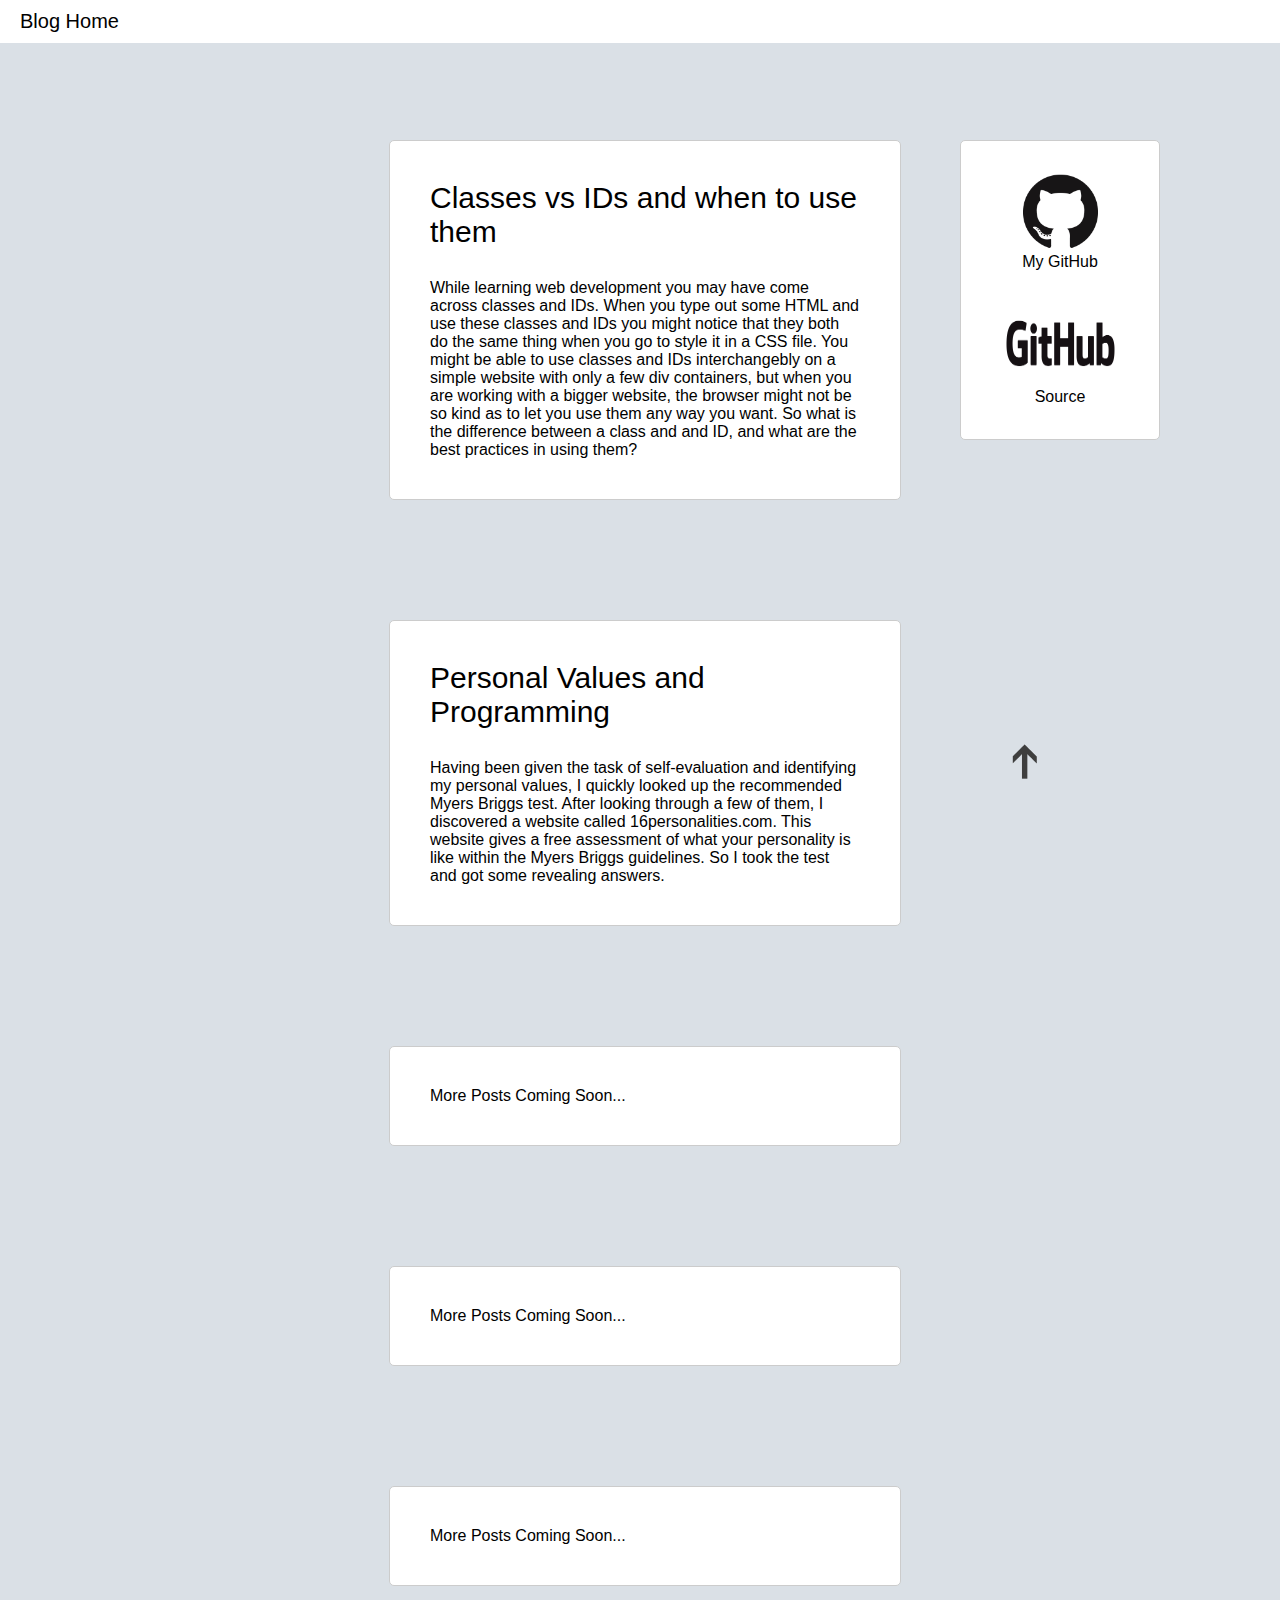
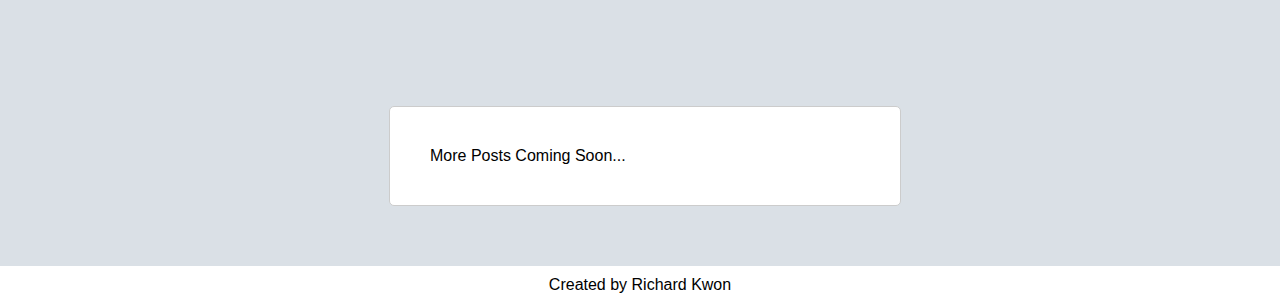
==== index.html @ 80c3b70c "Add new article Personal Values and Programming" ====
<!DOCTYPE html>
<html>
    <head>
        <title>Personal Blog</title>
        <link rel="stylesheet" href="styles/main.css">
        <meta name="viewport" content="width=device-width, initial-scale=1.0">
    </head>
    <body>
        <div id="header-container">
            <div class="header">
                <a href="index.html">
                    <div>Blog Home</div>
                </a>
            </div>
            <div>
                
            </div>
        </div>

        <div id="page-container">
            <div id="posts">
                <a href="blog/sprint2-technical.html">
                    <div class="post available">
                        <div class="post-header">Classes vs IDs and when to use them</div>
                        <div class="post-content">While learning web development you may have come across classes and IDs. When you type out some HTML and use these classes and IDs you might notice that they both do the same thing when you go to style it in a CSS file. You might be able to use classes and IDs interchangebly on a simple website with only a few div containers, but when you are working with a bigger website, the browser might not be so kind as to let you use them any way you want. So what is the difference between a class and and ID, and what are the best practices in using them?</div>
                    </div>
                </a>
                <a href="blog/sprint1-cultural.html">
                    <div class="post available">
                        <div class="post-header">Personal Values and Programming</div>
                        <div class="post-content"> Having been given the task of self-evaluation and identifying my personal values, I quickly looked up the recommended Myers Briggs test. After looking through a few of them, I discovered a website called 16personalities.com. This website gives a free assessment of what your personality is like within the Myers Briggs guidelines. So I took the test and got some revealing answers.
                        </div>
                    </div>
                </a>
                <div class="post">
                    <div class="coming-soon">More Posts Coming Soon...</div>
                </div>
                <div class="post">
                    <div class="coming-soon">More Posts Coming Soon...</div>
                </div>
                <div class="post">
                    <div class="coming-soon">More Posts Coming Soon...</div>
                </div>
                <div class="post">
                    <div class="coming-soon">More Posts Coming Soon...</div>
                </div>
            </div>
            <div id="menu">
                <a class="github-mark" href="https://github.com/Rae-Kwon">
                    <img src=images/GitHub-Mark-120px-plus.png alt="github mark" width="75px" height="75px">
                    <div>My GitHub</div>
                </a>
                
                <a class="github-logo" href="https://github.com/Rae-Kwon/Rae-Kwon.github.io">
                    <img src="images/GitHub_Logo.png" alt="github logo" width="125px" height="80px">
                    <div>Source <Code></Code></div>
                </a>
            </div>
            <div class="to-top">
                <a href="#page-container">
                    <img src="images/15386806181579697368-128.png" alt="up arrow" width="35px" height="35px">
                </a>
            </div>
        </div>
        <div id="footer-container">
            <div class="footer">
                Created by Richard Kwon
            </div>
        </div>
    </body>
</html>
---- styles/main.css ----
* {
    margin: 0;
    padding: 0;
    box-sizing: border-box;
    font-family: 'Montserrat', sans-serif;
}

a {
    text-decoration: none;
    color: black;
}

.home {
    text-decoration: none;
}

#header-container {
    background-color: white;
    display: flex;
    padding: 10px 0;
    position: fixed;
    width: 100vw;
    z-index: 1;
}

.header {
    position: relative;
    left: 20px;
    display: flex;
    width: 900px;
    font-size: 20px;
    color: black;
}

#page-container {
    display: flex;
    flex-wrap: wrap;
    align-items: center;
    justify-content: center;
    background-color: rgb(218, 224, 230);
}

#posts {
    display: flex;
    flex-wrap: wrap;
    margin-top: 80px;
    flex-direction: column;
    word-wrap: break-word;
}

.post {
    position: relative;
    margin: 60px 0px 60px 60px;
    border: 1px solid rgb(204, 204, 204);
    width: 90vw;
    border-radius: 5px;
    background-color: white;
    padding: 40px;
    right: 25px;
}

.available:hover {
    border: 1px solid black;
}

.post-header {
    font-size: 30px;
    word-wrap: break-word;
    padding-bottom: 30px;
}

.post-content {
    font-size: 16px;
}

#menu {
    display: flex;
    flex-wrap: wrap;
    border: 1px solid rgb(204, 204, 204);
    border-radius: 5px;
    background-color: white;
    width: 90vw;
    height: 200px;
    position: relative;
    text-align: center;
    justify-content: center;
    align-items: center;
    left: 5px;
    margin-bottom: 60px;
}

.github-mark {
    position: absolute;
    left: 5%;
}

.github-logo {
    position: absolute;
    right: 5%;
}

#footer-container {
    background-color: white;
    padding: 10px 0;
}

.footer {
    text-align: center;
}

.to-top {
    position: fixed;
    left: 80%;
    bottom: 6%;
}

@media only screen and (min-width: 768px) {
    /* For Desktop */
    .post {
        position: relative;
        margin: 60px 0px 60px 60px;
        border: 1px solid rgb(204, 204, 204);
        width: 40vw;
        border-radius: 5px;
        background-color: white;
        padding: 40px;
    }

    #menu {
        flex-direction: column;
        border: 1px solid rgb(204, 204, 204);
        border-radius: 5px;
        background-color: white;
        width: 200px;
        height: 300px;
        position: absolute;
        text-align: center;
        left: 75%;
        top: 140px;
        flex-wrap: nowrap;
        justify-content: space-evenly;
        align-items: stretch;
        margin-bottom: 0;
    }

    .to-top {
        position: fixed;
        left: 79%;
        bottom: 13%;
    }

    .github-mark {
        position: relative;
        left: 0;
    }
    
    .github-logo {
        position: relative;
        right: 0;
    }
    
}
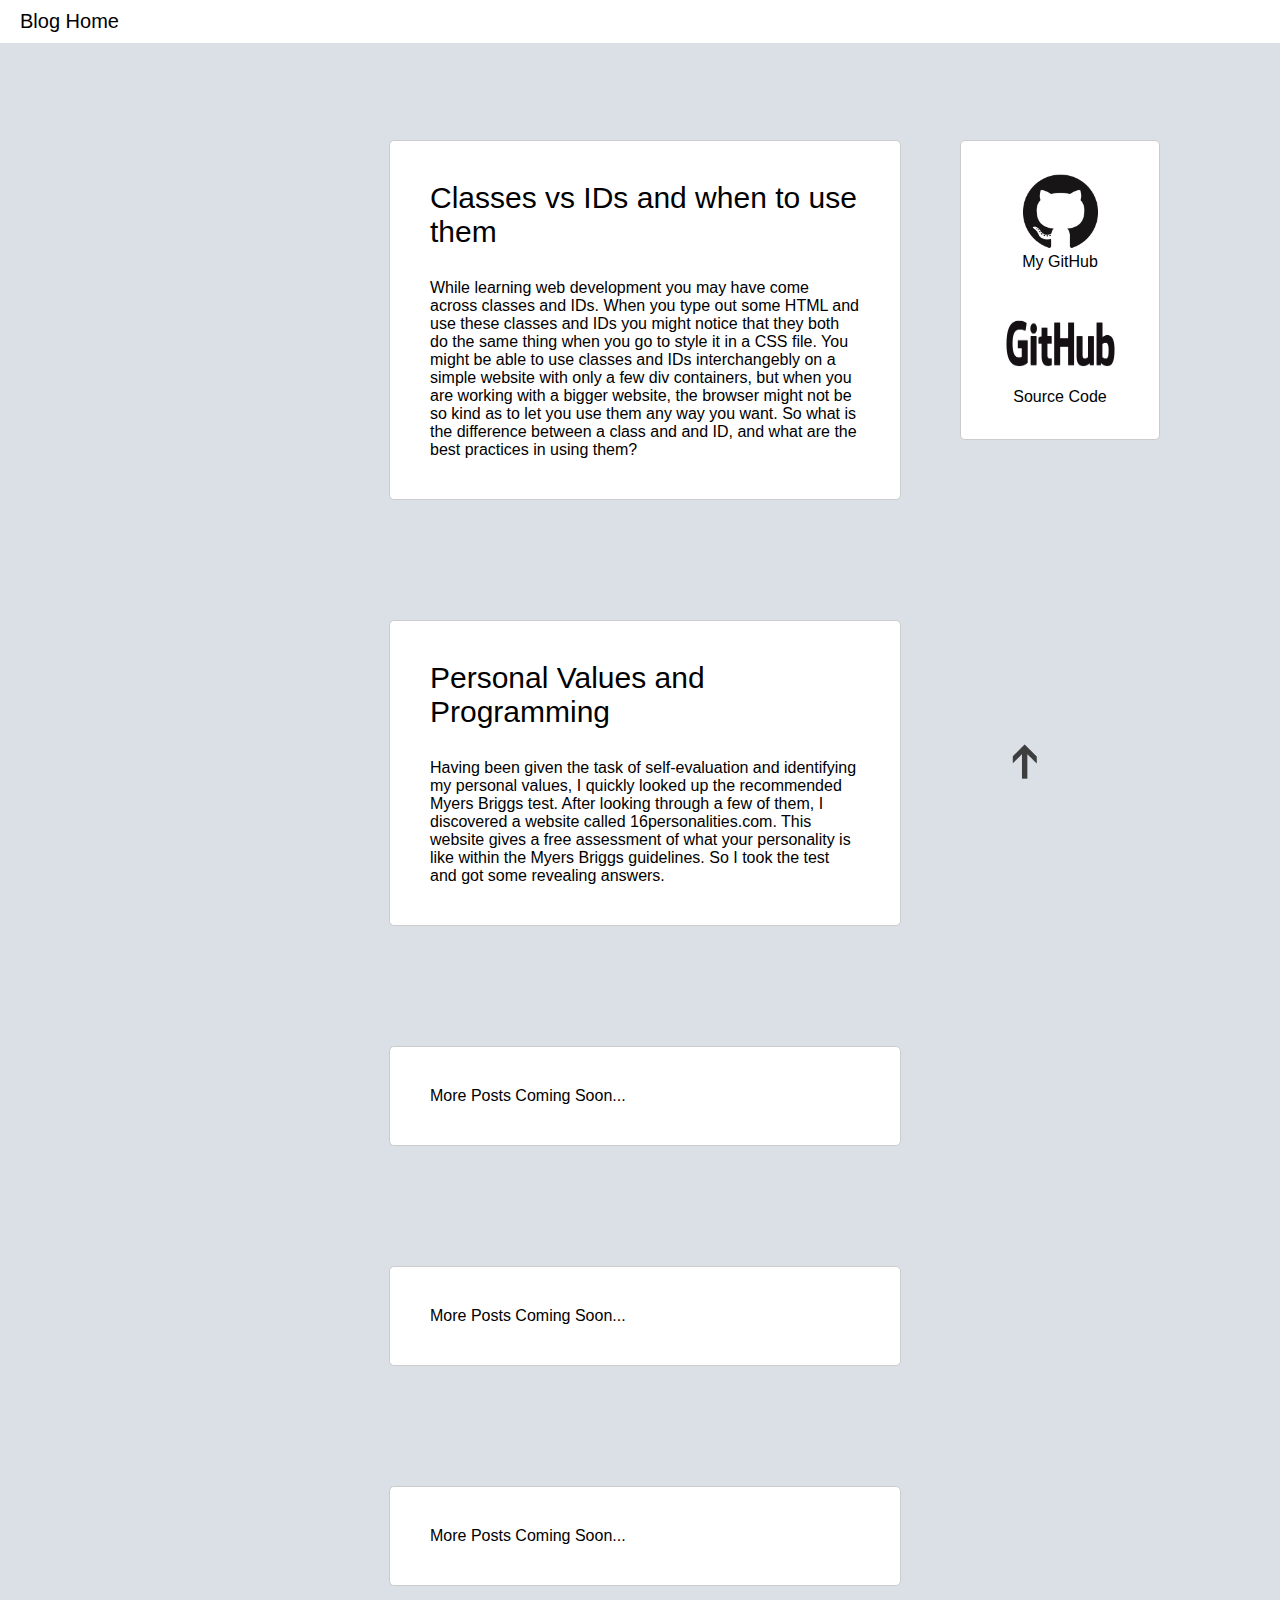
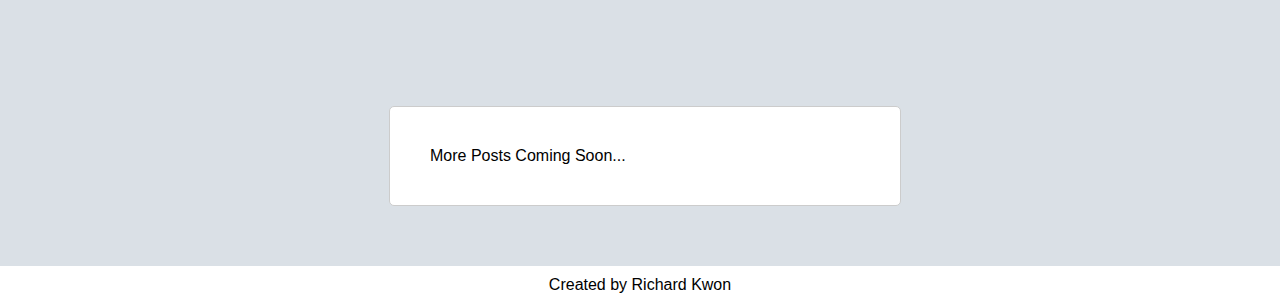
==== commit 2b766519: "Remove code tag from Source Code under GitHub logo" ====
--- a/index.html
+++ b/index.html
@@ -53,7 +53,7 @@
                 
                 <a class="github-logo" href="https://github.com/Rae-Kwon/Rae-Kwon.github.io">
                     <img src="images/GitHub_Logo.png" alt="github logo" width="125px" height="80px">
-                    <div>Source <Code></Code></div>
+                    <div>Source Code</div>
                 </a>
             </div>
             <div class="to-top">
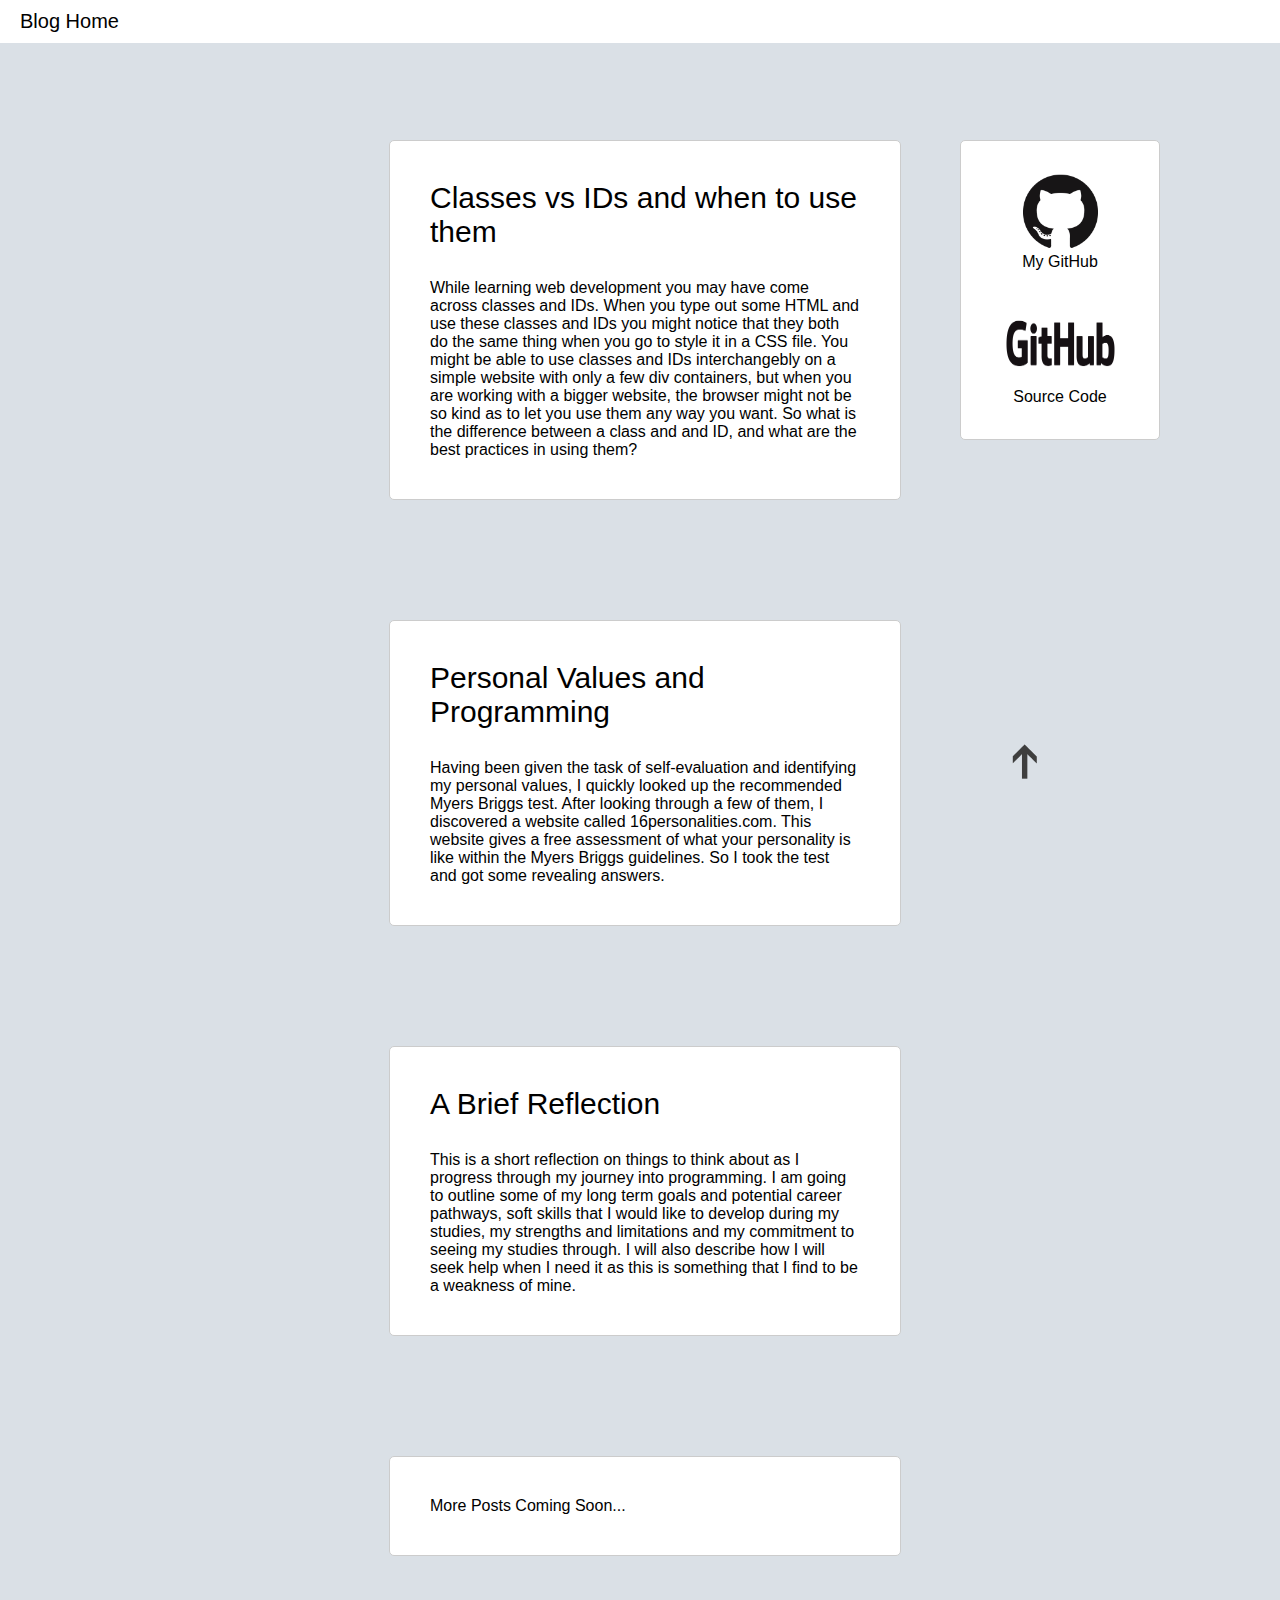
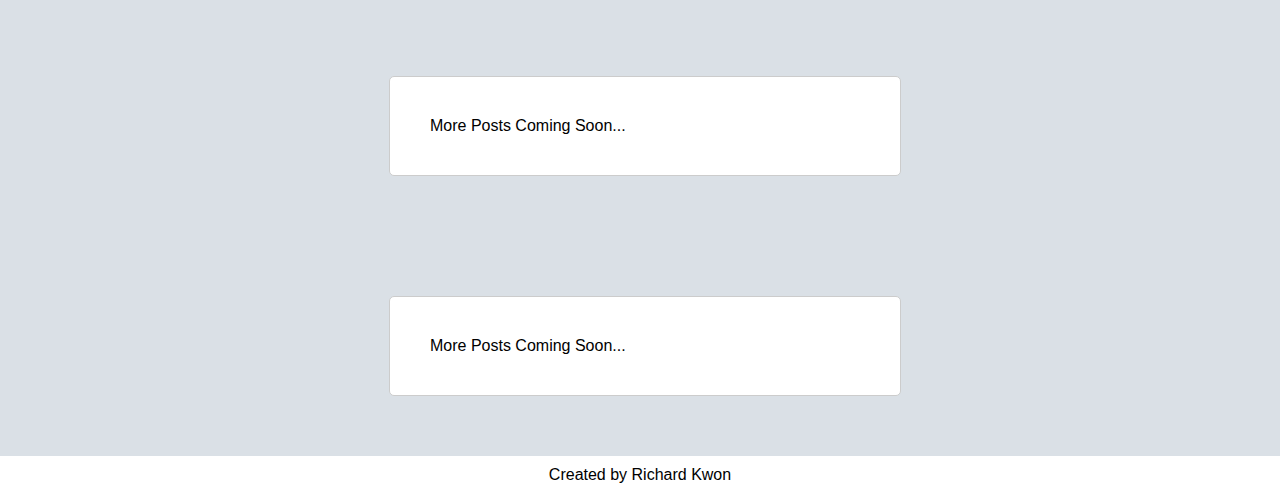
==== commit 4caf93b9: "Add new post Brief Refelection" ====
--- a/index.html
+++ b/index.html
@@ -32,9 +32,13 @@
                         </div>
                     </div>
                 </a>
-                <div class="post">
-                    <div class="coming-soon">More Posts Coming Soon...</div>
-                </div>
+                <a href="blog/sprint2-cultural.html">
+                    <div class="post available">
+                        <div class="post-header">A Brief Reflection</div>
+                        <div class="post-content"> This is a short reflection on things to think about as I progress through my journey into programming. I am going to outline some of my long term goals and potential career pathways, soft skills that I would like to develop during my studies, my strengths and limitations and my commitment to seeing my studies through. I will also describe how I will seek help when I need it as this is something that I find to be a weakness of mine.
+                        </div>
+                    </div>
+                </a>
                 <div class="post">
                     <div class="coming-soon">More Posts Coming Soon...</div>
                 </div>
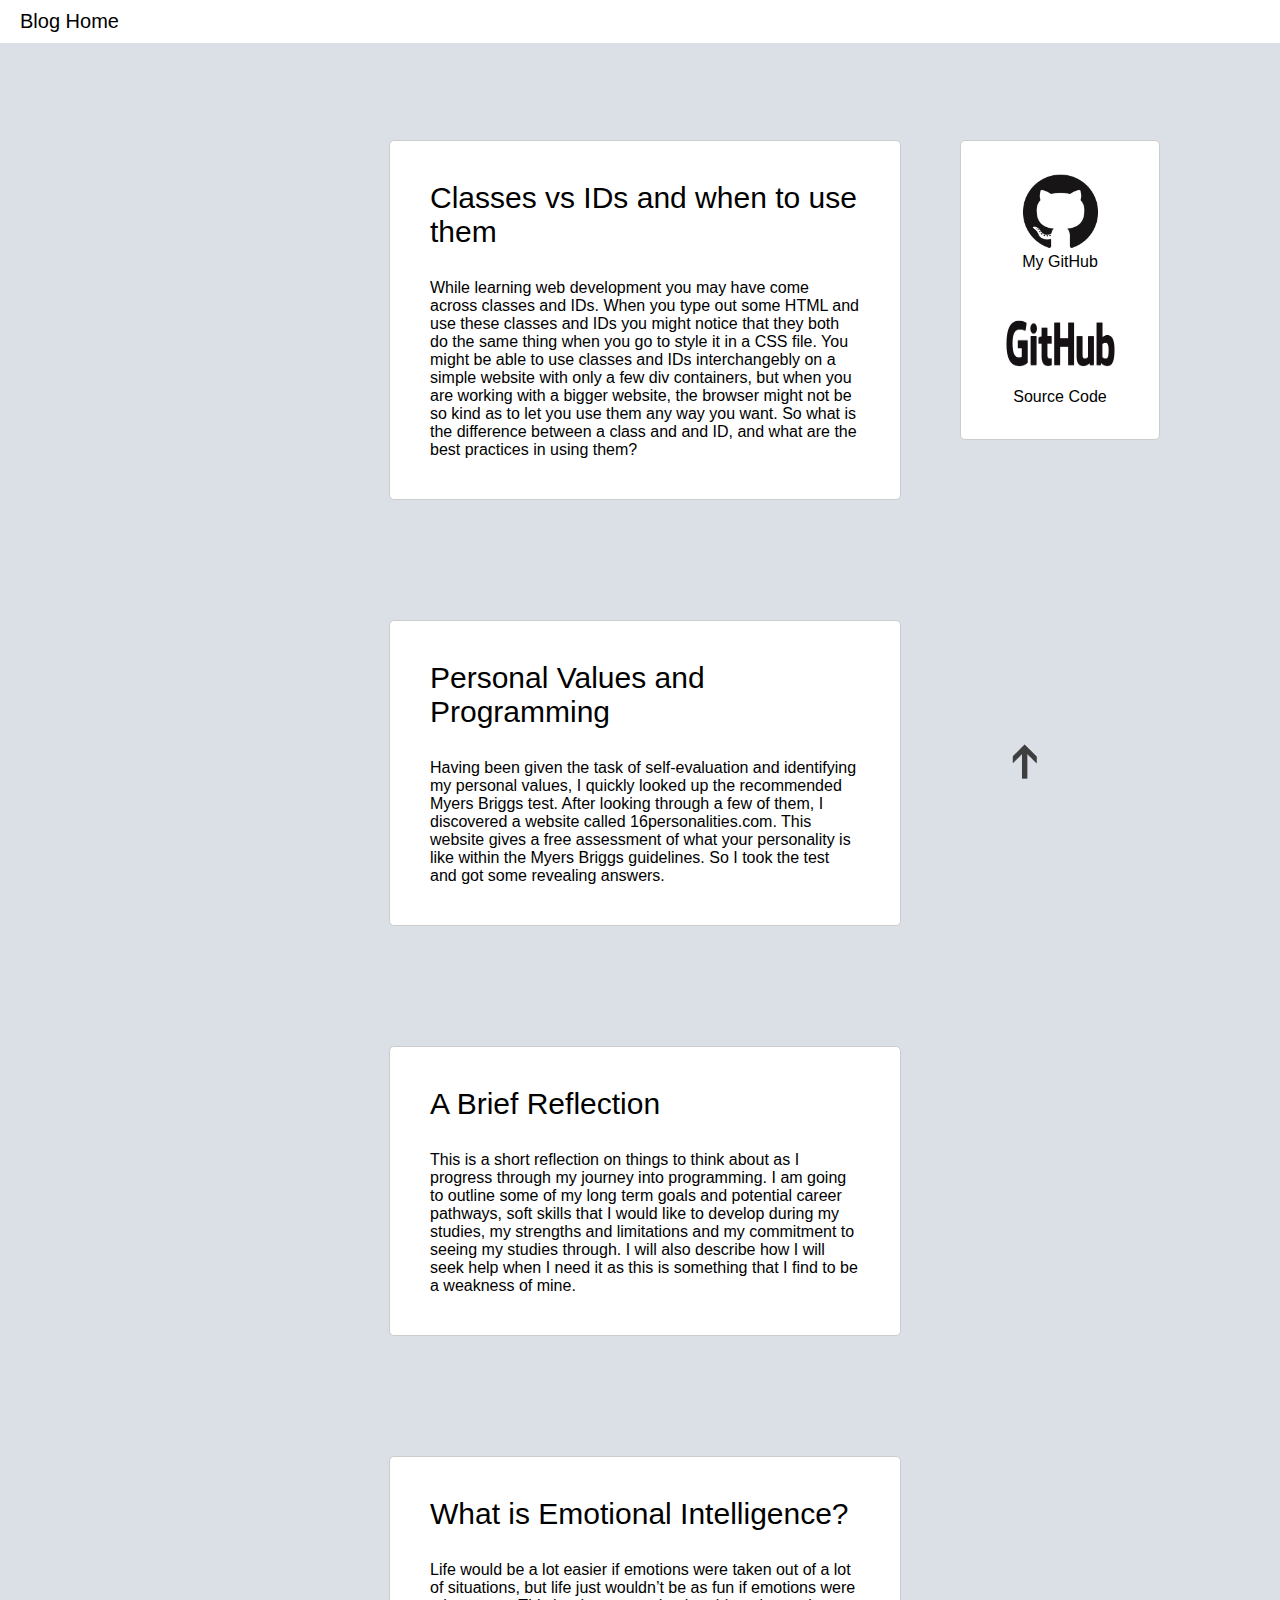
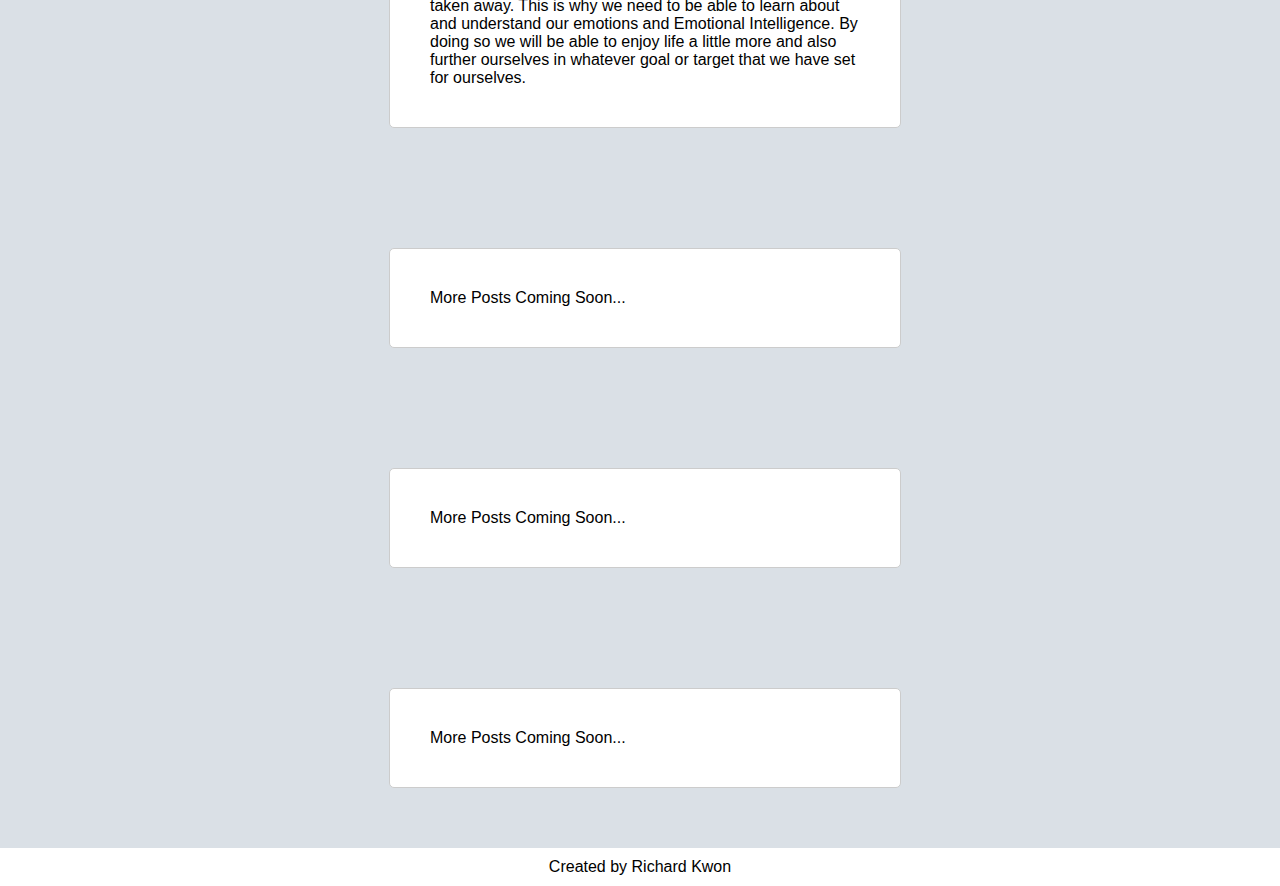
==== commit eb47cc45: "Add 'What is Emotional Intelligence' blog post preview" ====
--- a/index.html
+++ b/index.html
@@ -39,6 +39,13 @@
                         </div>
                     </div>
                 </a>
+                <a href="blog/sprint3-cultural.html">
+                    <div class="post available">
+                        <div class="post-header">What is Emotional Intelligence?</div>
+                        <div class="post-content"> Life would be a lot easier if emotions were taken out of a lot of situations, but life just wouldn’t be as fun if emotions were taken away. This is why we need to be able to learn about and understand our emotions and Emotional Intelligence. By doing so we will be able to enjoy life a little more and also further ourselves in whatever goal or target that we have set for ourselves.
+                        </div>
+                    </div>
+                </a>
                 <div class="post">
                     <div class="coming-soon">More Posts Coming Soon...</div>
                 </div>
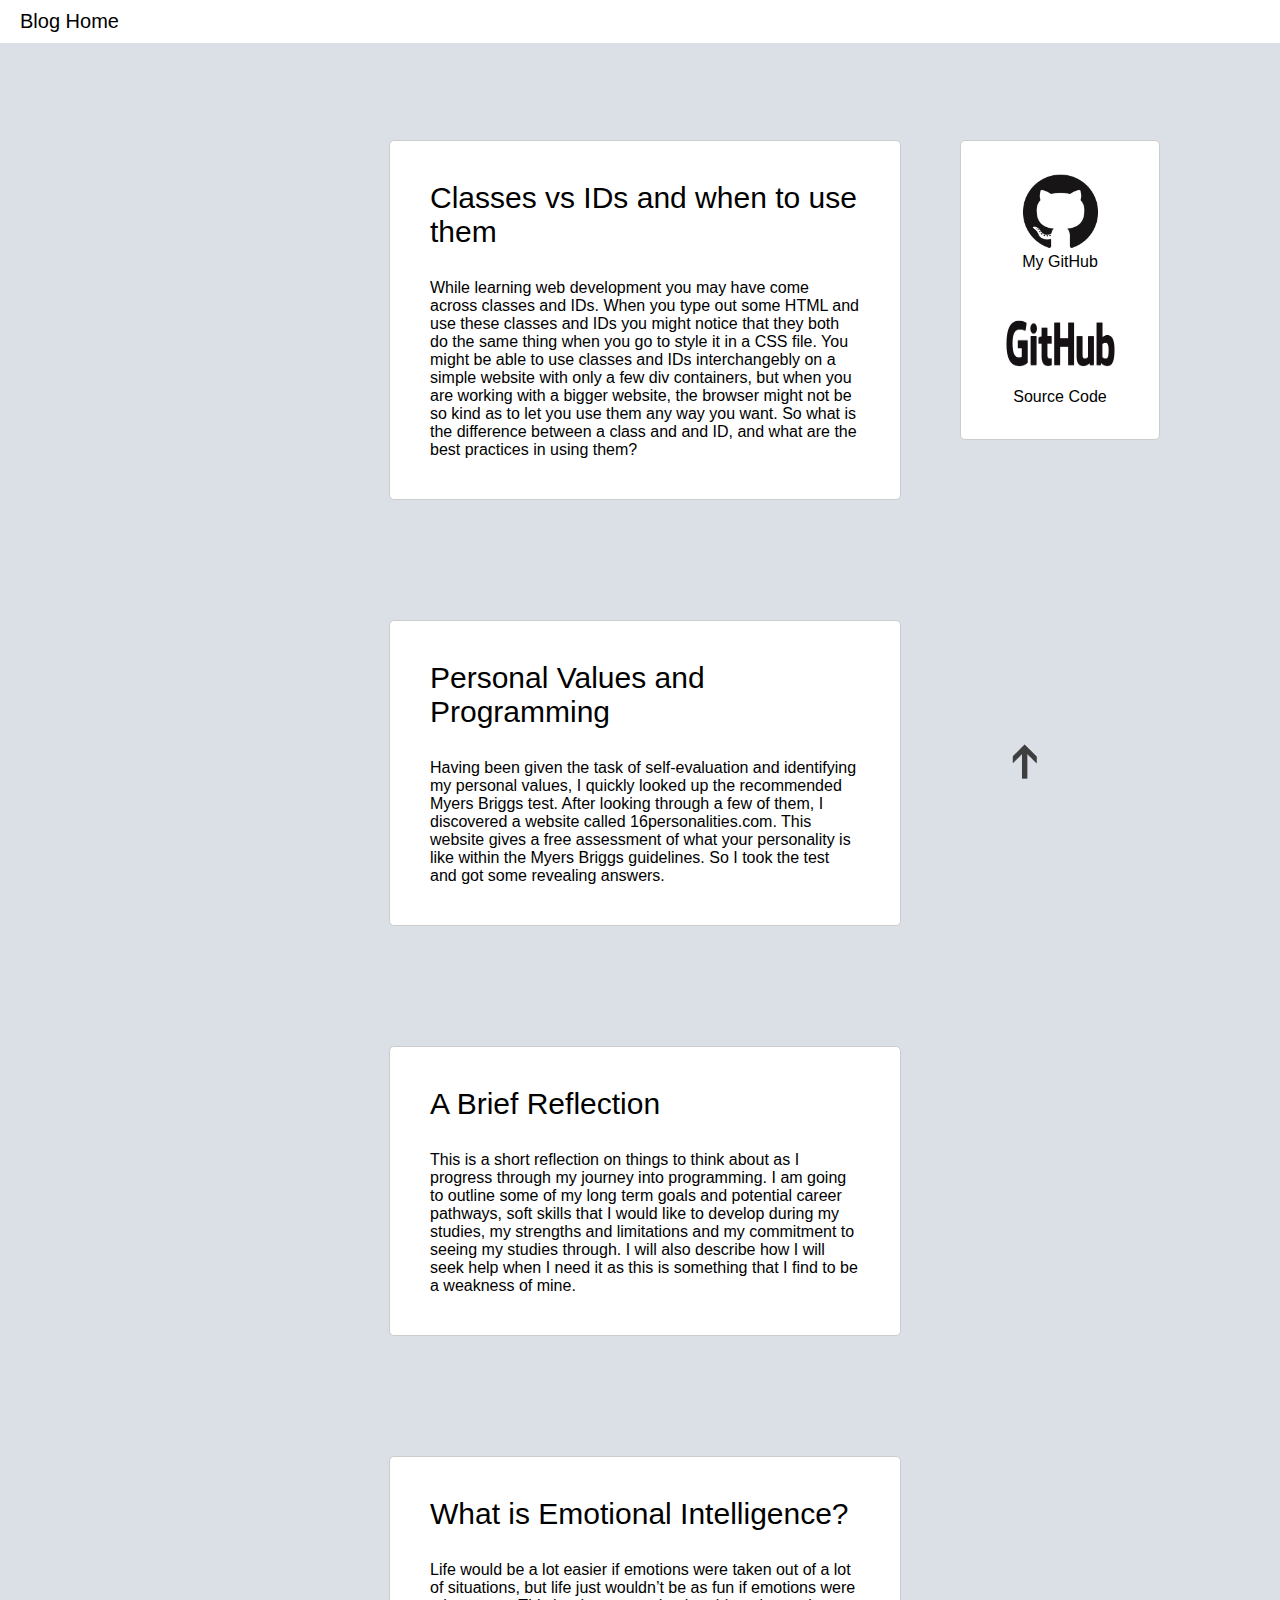
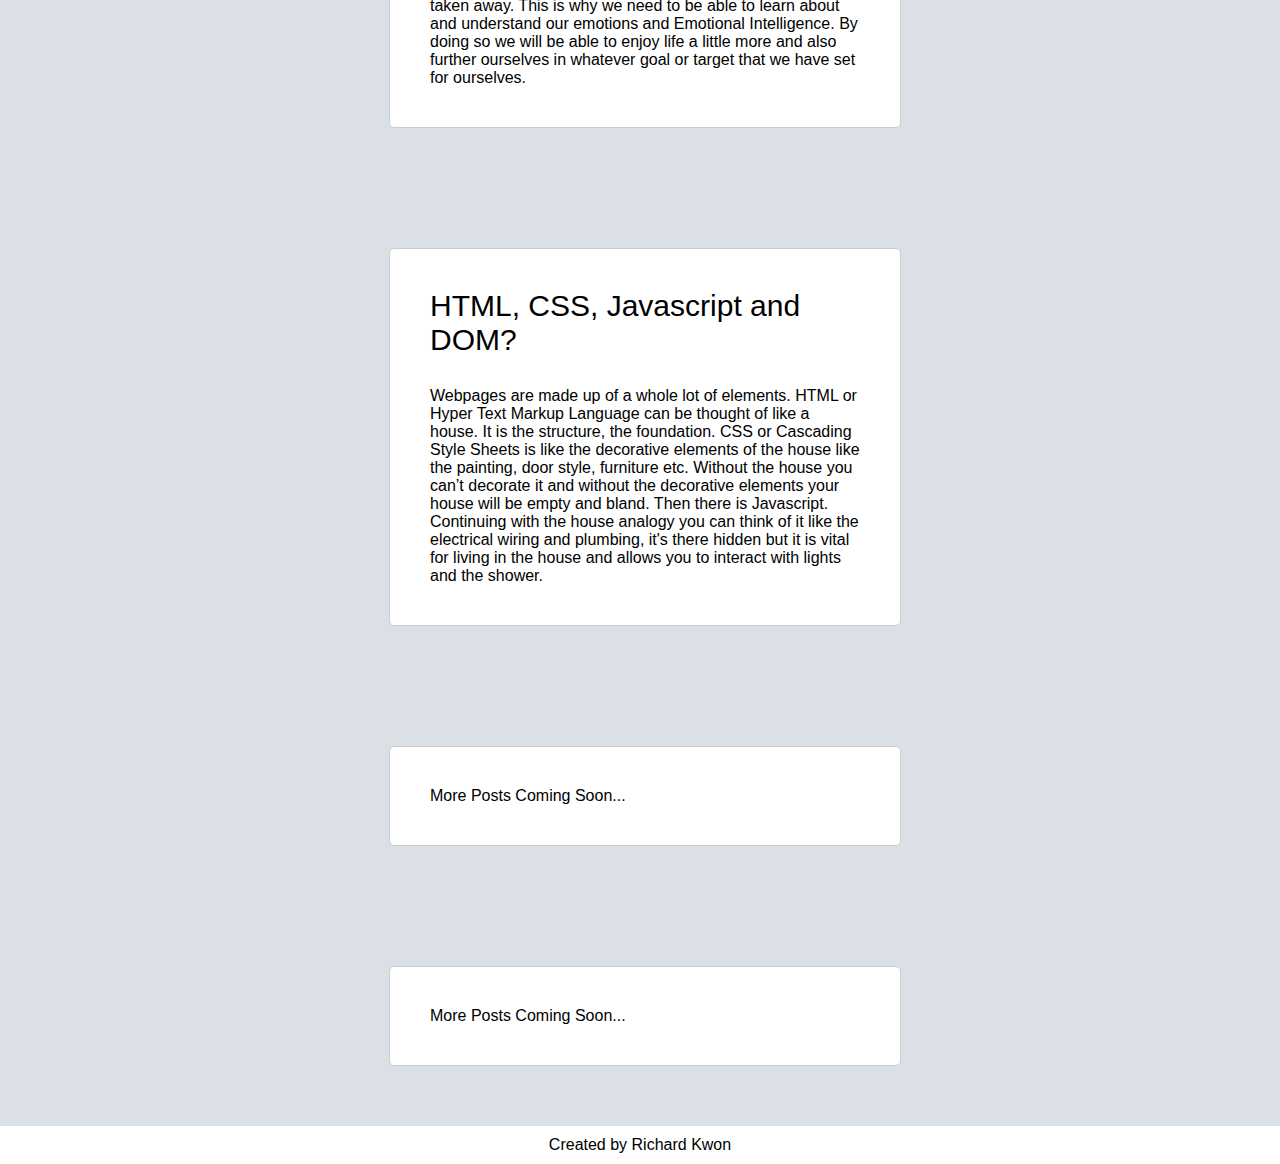
==== commit ce1ece1e: "Add blog post preview for sprint3-technical" ====
--- a/index.html
+++ b/index.html
@@ -46,9 +46,13 @@
                         </div>
                     </div>
                 </a>
-                <div class="post">
-                    <div class="coming-soon">More Posts Coming Soon...</div>
-                </div>
+                <a href="blog/sprint3-technical.html">
+                    <div class="post available">
+                        <div class="post-header">HTML, CSS, Javascript and DOM?</div>
+                        <div class="post-content"> Webpages are made up of a whole lot of elements. HTML or Hyper Text Markup Language can be thought of like a house. It is the structure, the foundation. CSS or Cascading Style Sheets is like the decorative elements of the house like the painting, door style, furniture etc. Without the house you can’t decorate it and without the decorative elements your house will be empty and bland. Then there is Javascript. Continuing with the house analogy you can think of it like the electrical wiring and plumbing, it's there hidden but it is vital for living in the house and allows you to interact with lights and the shower.
+                        </div>
+                    </div>
+                </a>
                 <div class="post">
                     <div class="coming-soon">More Posts Coming Soon...</div>
                 </div>
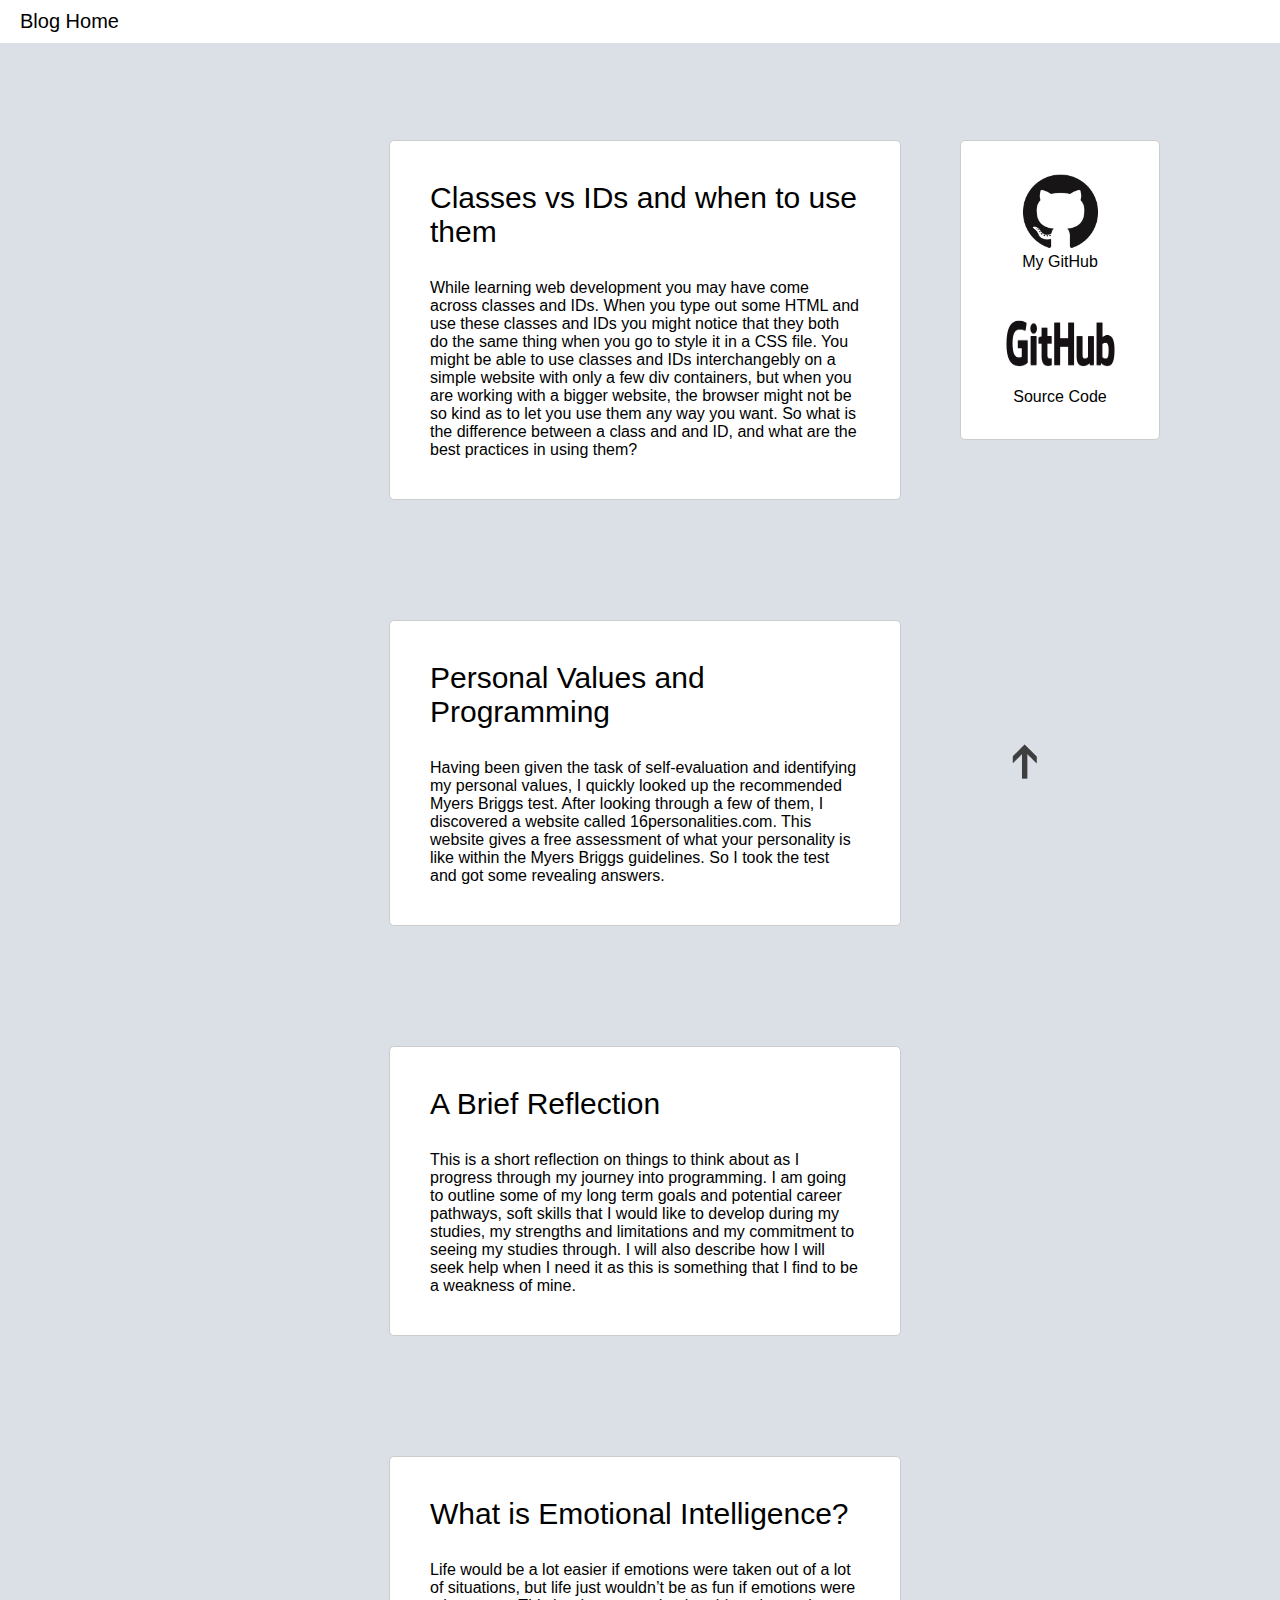
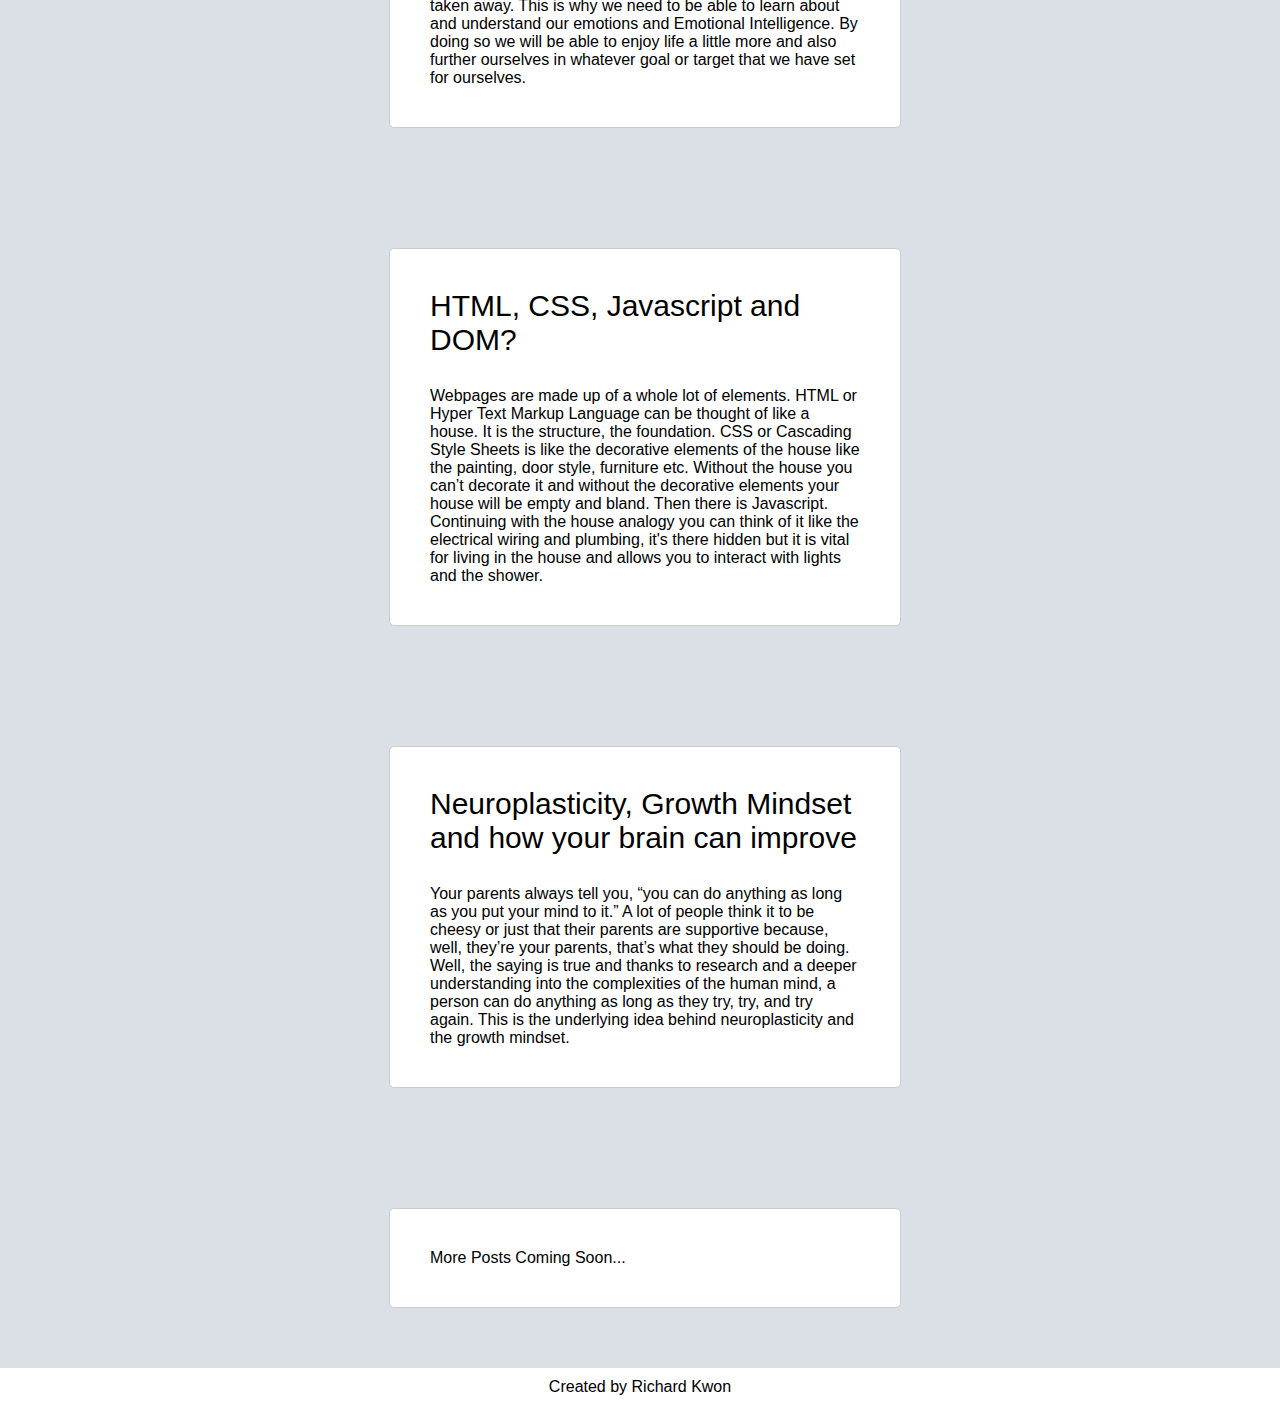
==== commit 6c1d955e: "Add summary for sprint4-cultural blog post" ====
--- a/index.html
+++ b/index.html
@@ -53,9 +53,13 @@
                         </div>
                     </div>
                 </a>
-                <div class="post">
-                    <div class="coming-soon">More Posts Coming Soon...</div>
-                </div>
+                <a href="blog/sprint4-cultural.html">
+                    <div class="post available">
+                        <div class="post-header">Neuroplasticity, Growth Mindset and how your brain can improve</div>
+                        <div class="post-content"> Your parents always tell you, “you can do anything as long as you put your mind to it.” A lot of people think it to be cheesy or just that their parents are supportive because, well, they’re your parents, that’s what they should be doing. Well, the saying is true and thanks to research and a deeper understanding into the complexities of the human mind, a person can do anything as long as they try, try, and try again. This is the underlying idea behind neuroplasticity and the growth mindset.
+                        </div>
+                    </div>
+                </a>
                 <div class="post">
                     <div class="coming-soon">More Posts Coming Soon...</div>
                 </div>
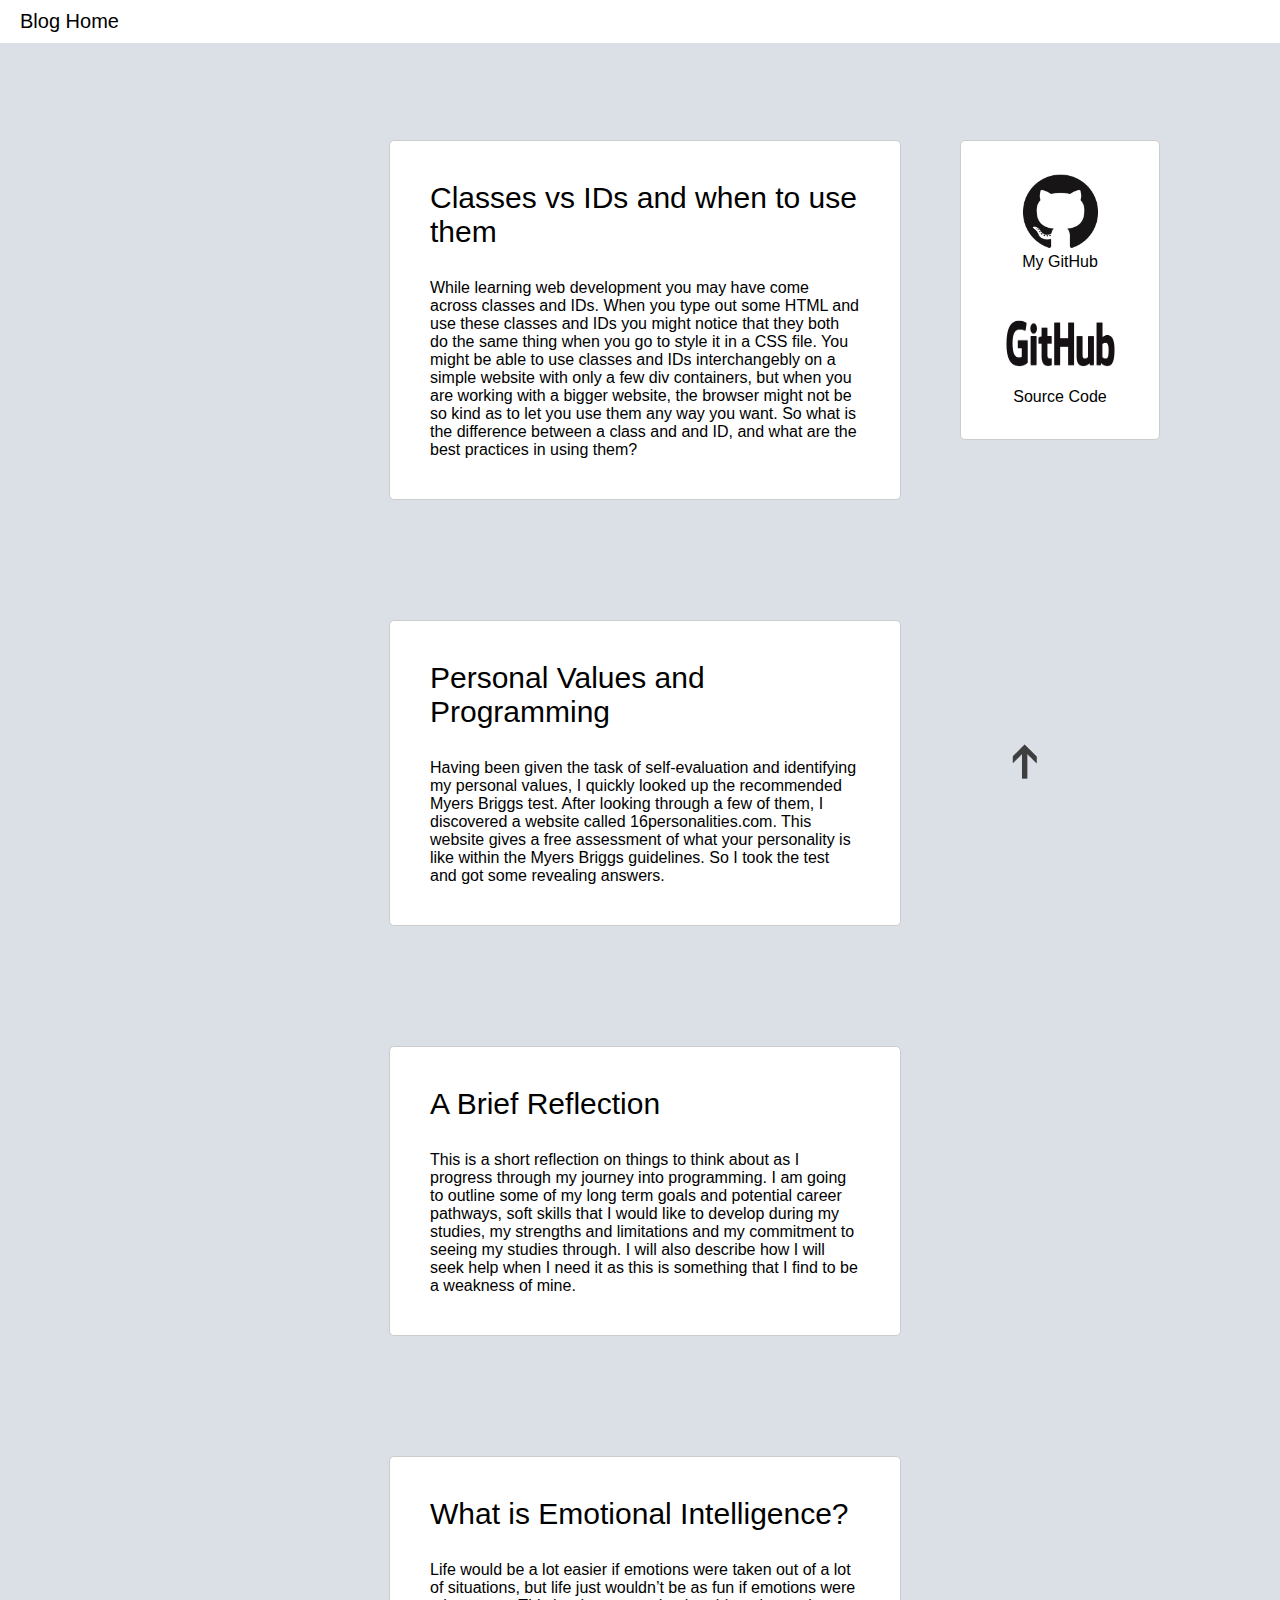
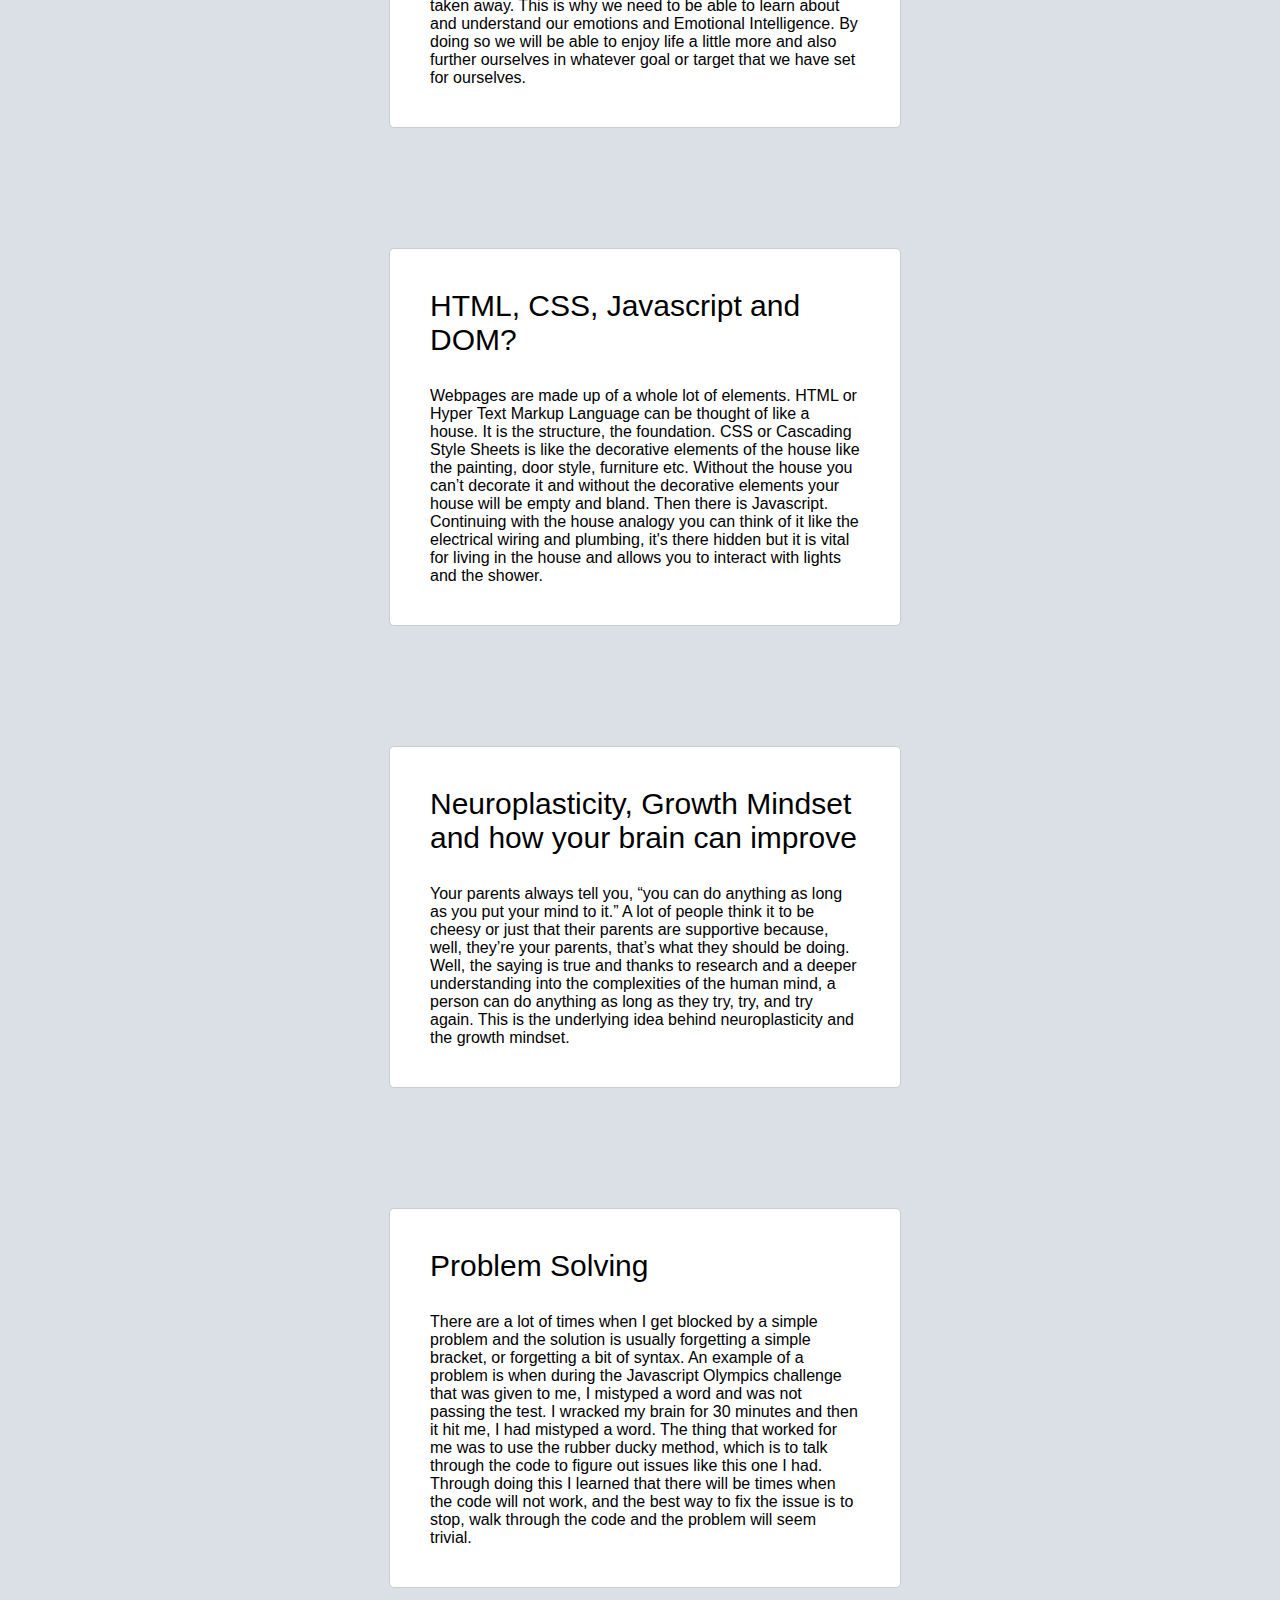
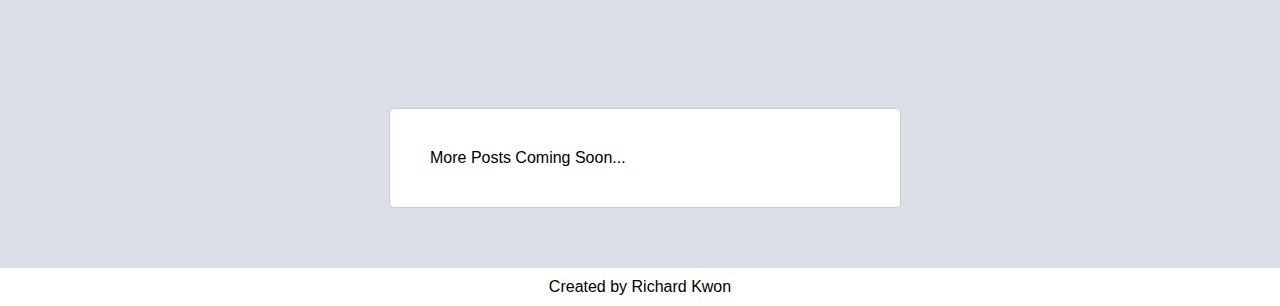
==== commit 62455089: "Add sprint4-technical blog post preview" ====
--- a/index.html
+++ b/index.html
@@ -60,6 +60,13 @@
                         </div>
                     </div>
                 </a>
+                <a href="blog/sprint4-technical.html">
+                    <div class="post available">
+                        <div class="post-header">Problem Solving</div>
+                        <div class="post-content"> There are a lot of times when I get blocked by a simple problem and the solution is usually forgetting a simple bracket, or forgetting a bit of syntax. An example of a problem is when during the Javascript Olympics challenge that was given to me, I mistyped a word and was not passing the test. I wracked my brain for 30 minutes and then it hit me, I had mistyped a word. The thing that worked for me was to use the rubber ducky method, which is to talk through the code to figure out issues like this one I had. Through doing this I learned that there will be times when the code will not work, and the best way to fix the issue is to stop, walk through the code and the problem will seem trivial.
+                        </div>
+                    </div>
+                </a>
                 <div class="post">
                     <div class="coming-soon">More Posts Coming Soon...</div>
                 </div>
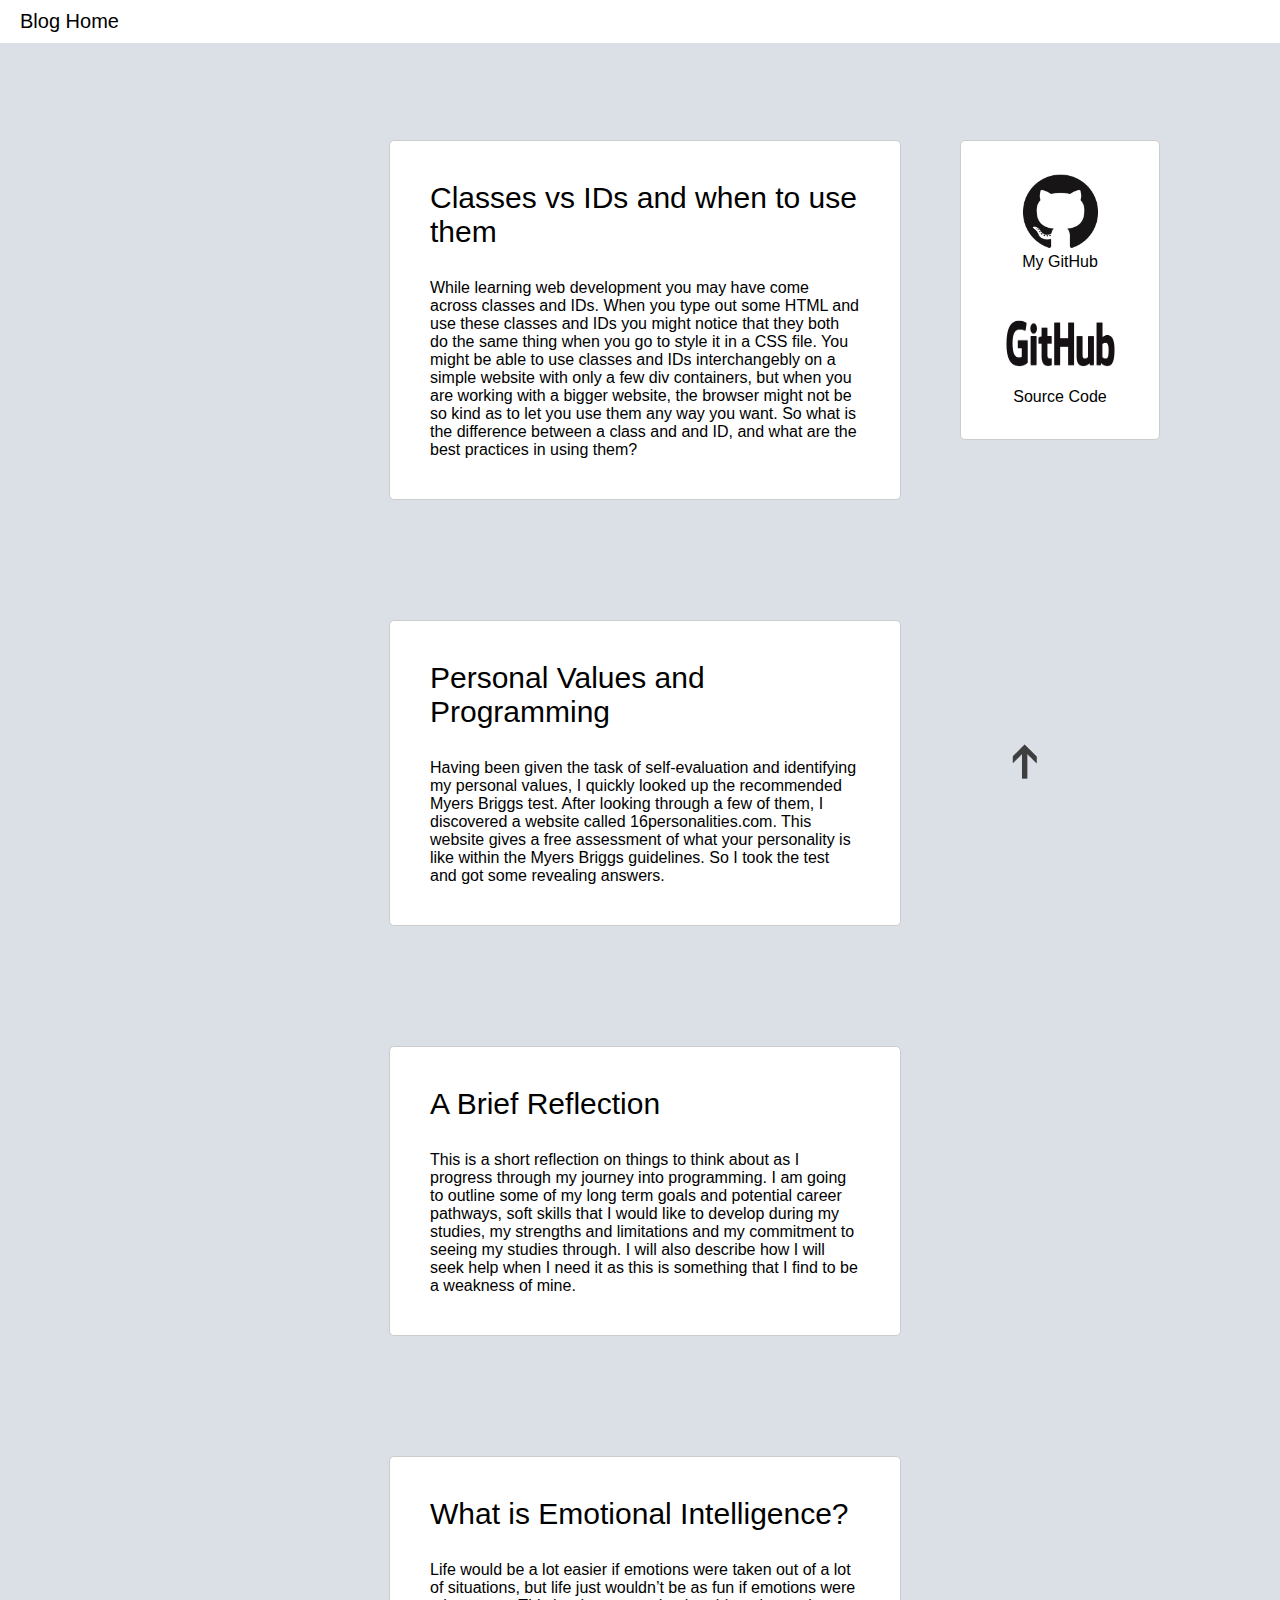
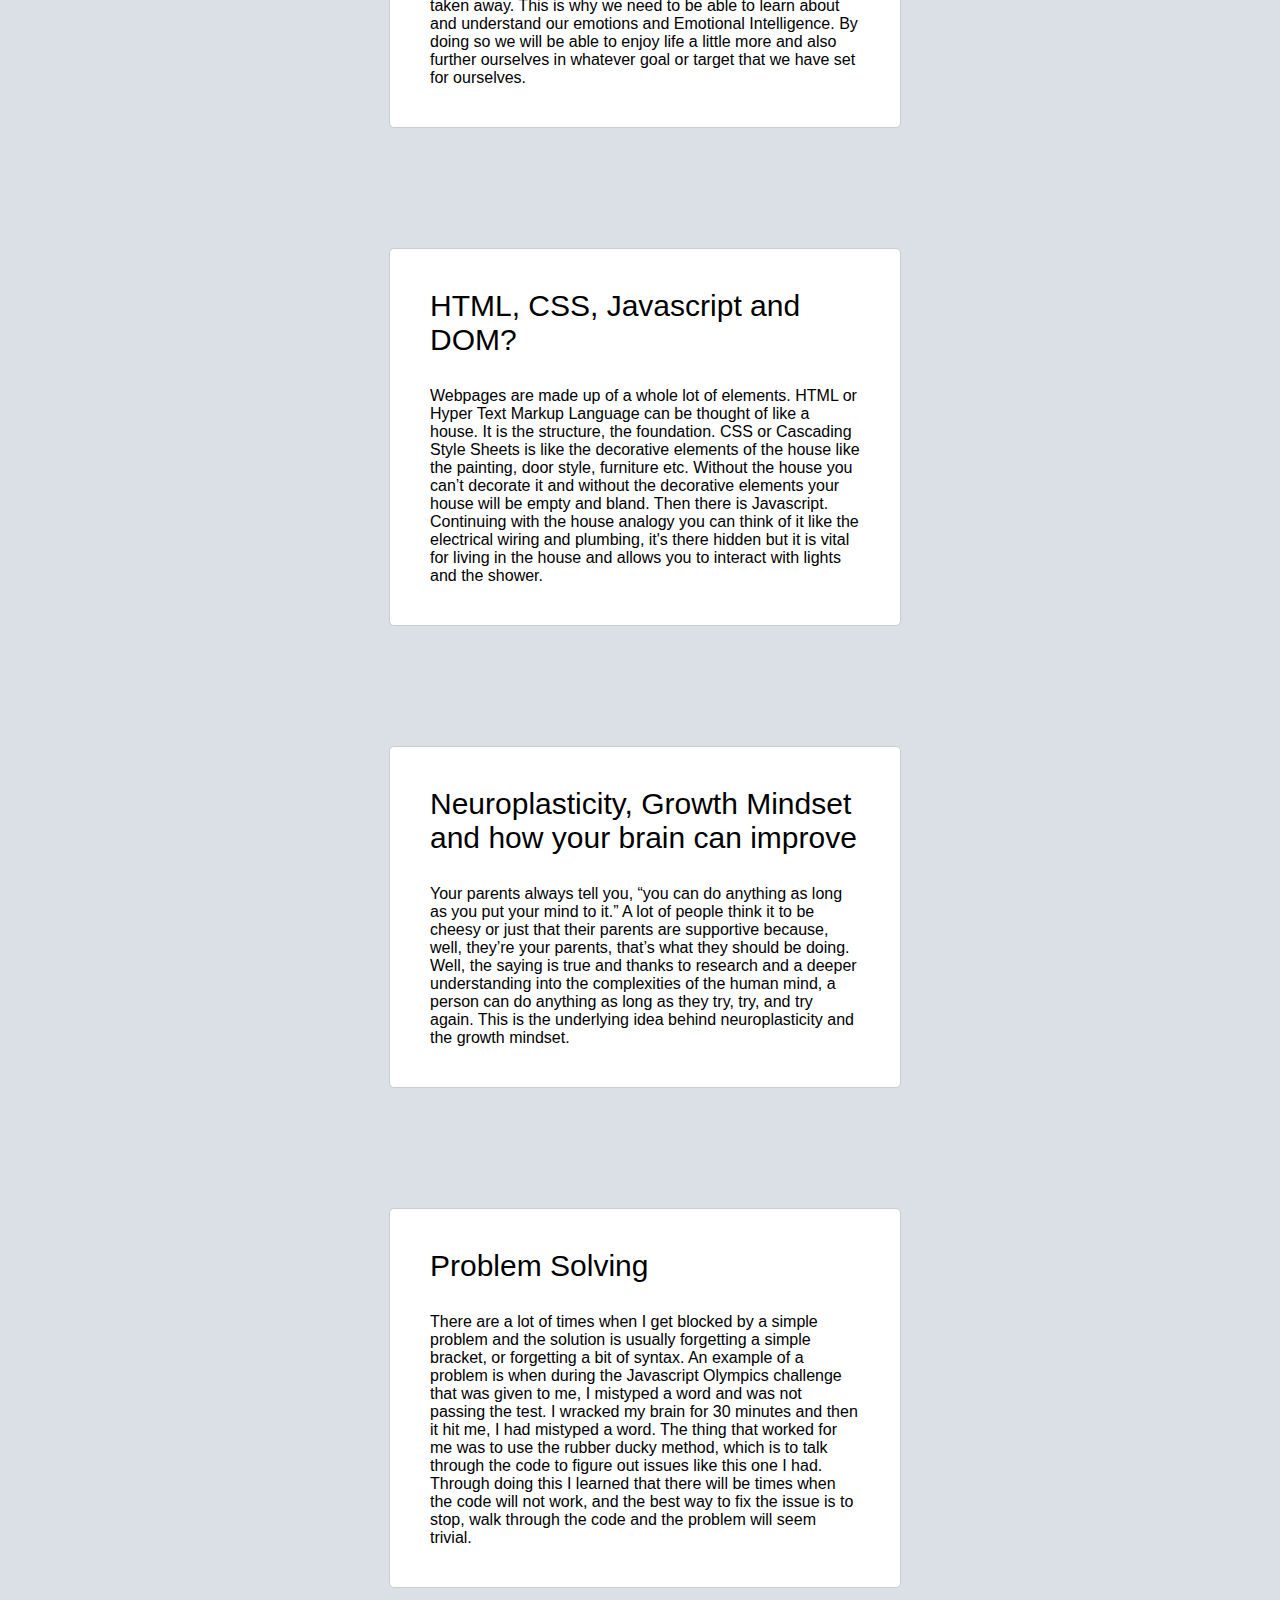
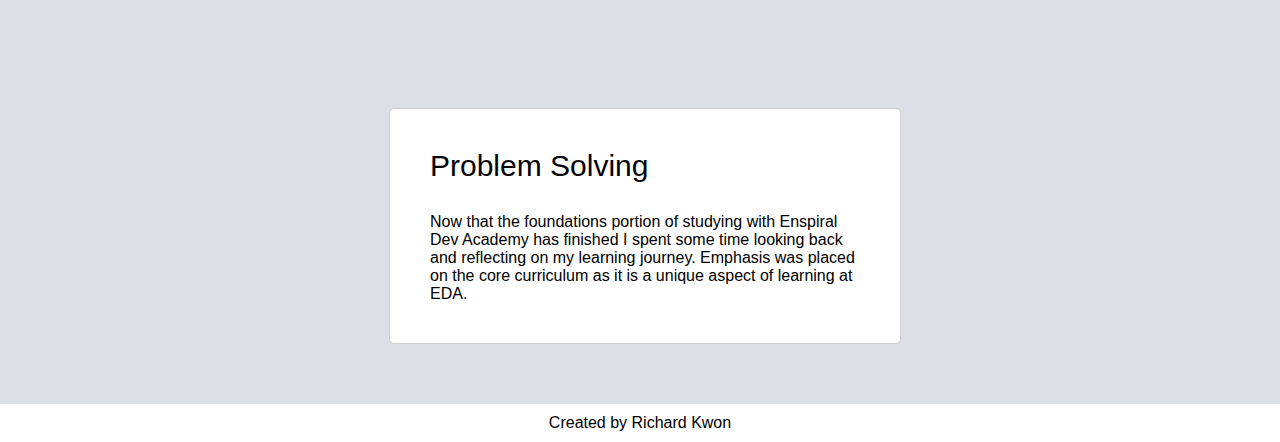
==== commit fbf65a17: "Add post preview for sprint5-cultural" ====
--- a/index.html
+++ b/index.html
@@ -67,9 +67,13 @@
                         </div>
                     </div>
                 </a>
-                <div class="post">
-                    <div class="coming-soon">More Posts Coming Soon...</div>
-                </div>
+                <a href="blog/sprint5-cultural.html">
+                    <div class="post available">
+                        <div class="post-header">Problem Solving</div>
+                        <div class="post-content"> Now that the foundations portion of studying with Enspiral Dev Academy has finished I spent some time looking back and reflecting on my learning journey. Emphasis was placed on the core curriculum as it is a unique aspect of learning at EDA.
+                        </div>
+                    </div>
+                </a>
             </div>
             <div id="menu">
                 <a class="github-mark" href="https://github.com/Rae-Kwon">
